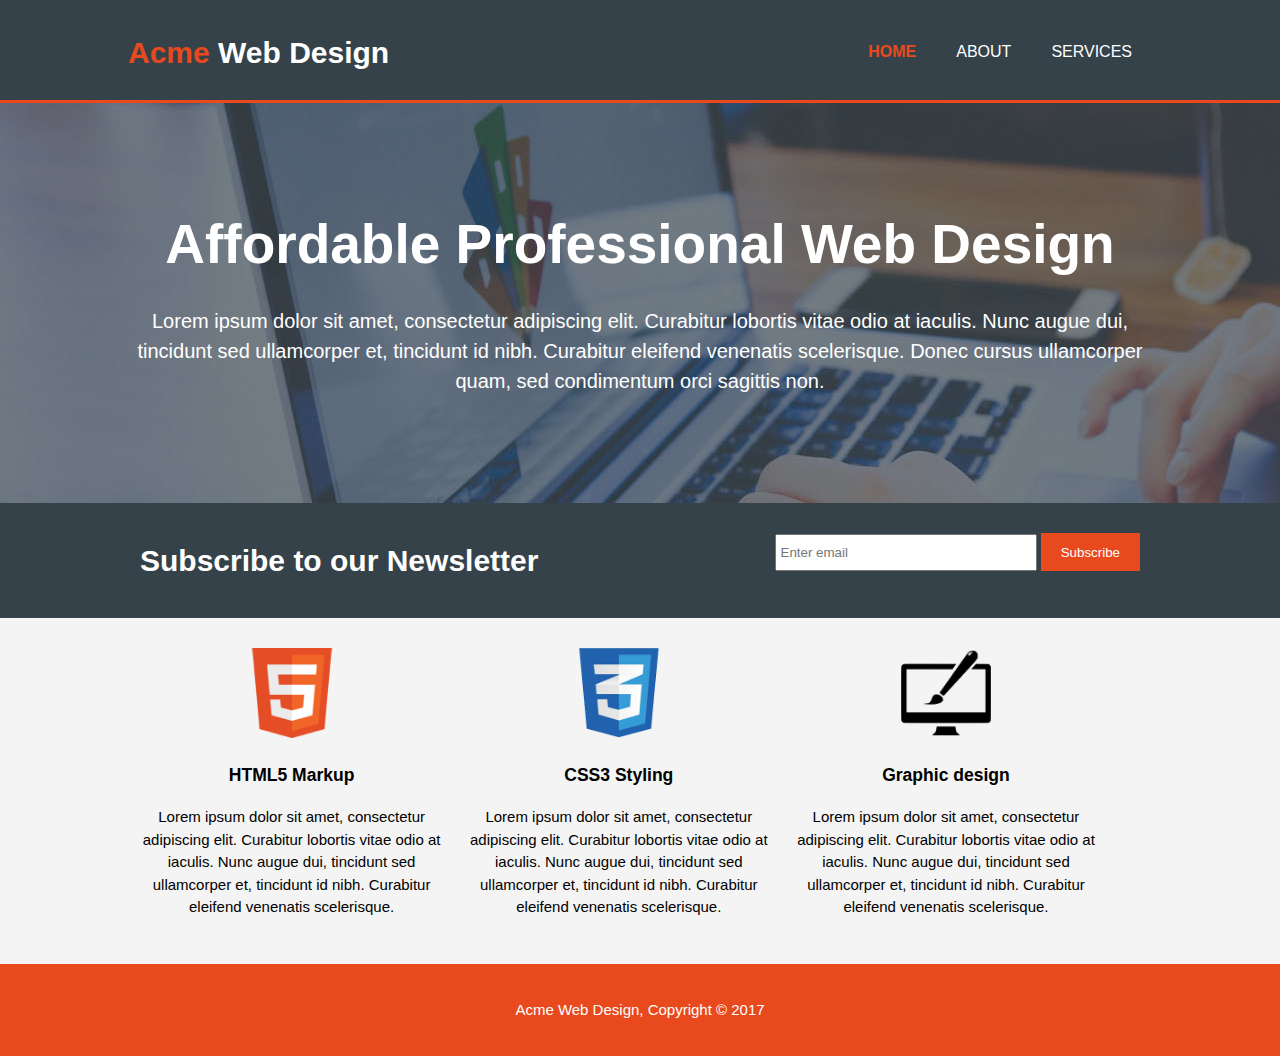
==== index.html @ 91c2da71 "First website upload" ====
<!DOCTYPE html>
<html>
    <head>
        <meta charset="utf-8">
        <meta name="viewport"  content="width=device-width">
        <meta name="description" content="Affordable and professional we design">
        <meta name="keywords"   content="web design, affordable web design">
        <meta name="author"  content="ASD">
        <title>Acme Web design | Welcome</title>
        <link rel="stylesheet"  href="./css/style.css">
    </head>
    <body>
        <header>
            <div class="container">
                <div id="branding">
                    <h1> <span class="highlight"> Acme </span> Web Design </h1>
                </div>
                <nav> 
                    <ul>
                        <li class="current"><a href="index.html"> Home </a> </li>
                        <li><a href="about.html"> About </a> </li>
                        <li><a href="services.html"> Services </a> </li>                       
                    </ul>
                </nav>
            </div>
        </header>

        <section id="showcase">
            <div class="container">
                <h1> Affordable Professional Web Design</h1>
                <p>Lorem ipsum dolor sit amet, consectetur adipiscing elit. Curabitur lobortis vitae odio at iaculis. Nunc augue dui, tincidunt sed ullamcorper et, tincidunt id nibh. Curabitur eleifend venenatis scelerisque. Donec cursus ullamcorper quam, sed condimentum orci sagittis non.  </p>
            </div>
        </section>

        <section id="newsletter">
            <div class="container">
              <h1> Subscribe to our Newsletter</h1>
                <form>
                    <input type="email"  placeholder="Enter email">
                    <button type="submit" class="button_1">Subscribe</button>
                </form>
            </div>
        </section>

        <section id="boxes">
            <div class="container">
                <div class="box">
                    <img src="./img/logo_html.png">
                    <h3>HTML5 Markup </h3>
                    <p> Lorem ipsum dolor sit amet, consectetur adipiscing elit. Curabitur lobortis vitae odio at iaculis. Nunc augue dui, tincidunt sed ullamcorper et, tincidunt id nibh. Curabitur eleifend venenatis scelerisque.  </p>
                </div>

                <div class="box">
                    <img src="./img/logo_css.png">
                    <h3>CSS3 Styling </h3>
                    <p> Lorem ipsum dolor sit amet, consectetur adipiscing elit. Curabitur lobortis vitae odio at iaculis. Nunc augue dui, tincidunt sed ullamcorper et, tincidunt id nibh. Curabitur eleifend venenatis scelerisque.  </p>
                </div>

                <div class="box">
                    <img src="./img/logo_brush.png">
                    <h3>Graphic design </h3>
                    <p> Lorem ipsum dolor sit amet, consectetur adipiscing elit. Curabitur lobortis vitae odio at iaculis. Nunc augue dui, tincidunt sed ullamcorper et, tincidunt id nibh. Curabitur eleifend venenatis scelerisque.  </p>
                </div>
            </div>
        </section>

        <footer>
            <p> Acme Web Design, Copyright &copy; 2017 </p>
        </footer>

    </body> 
</html>
---- css/style.css ----
body{    
    font: 15px/1.5 Arial, Helvetica, sans-serif;
    padding: 0;
    margin: 0;
    background-color: #f4f4f4;
}

/*Global */
.container{
    width: 80%;
    margin: auto;
    overflow: hidden;
}

 ul{
    margin: 0;
    padding: 0;
}


.button_1{
    height: 38px;
    background: #e8491d;
    border: 0;
    padding-left: 20px;
    padding-right: 20px;
    color: #ffffff;
}

.dark{
    padding: 15px;
    background: #35424a;
    color: white;
    margin-top: 10px;
    margin-bottom: 10px;
}
/* header */
header{
    background: #35424a;
    color: #ffffff;
    padding-top: 30px;
    min-height: 70px;
    border-bottom: #e8491d 3px solid;

}

header a{
color: #ffffff;
text-decoration: none;
text-transform: uppercase;
font-size: 16px;
}



header li{
    float: left;
    display: inline;
    padding: 0 20px 0 20px;
}


header #branding{
    float: left;
}

header #branding h1{
    margin: 0;
}

header nav{
    float: right;
    margin-top: 10px;
}

header .highlight, header .current a{
    color: #e8491d;
    font-weight: bold;
    
}

header a:hover{
    color: #cccccc;
    font-weight: bold;
}

/* Showcase */

#showcase{
    min-height: 400px;
    background: url('../img/showcase.jpg') no-repeat 0 -400px;
    text-align: center;
    color: #ffffff;
}

#showcase h1{
    margin-top: 100px;
    font-size: 55px;
    margin-bottom: 10px;
}

#showcase p{
    font-size: 20px;

}


/* newsletter  */

#newsletter {
    padding: 15px;
    color: #ffffff;
    background: #35424a;
}

#newsletter h1{
    float: left;

}

#newsletter form{
    float: right;
    margin-top: 15px;

}

#newsletter input[type="email"]{
    padding: 4px;
    height: 25px;
    width: 250px;

}

/* boxes  */

#boxes{
    margin-top: 20px;

}

#boxes .box{
    float: left;
    text-align: center;
    width: 30%;
    padding: 10px;
    
}

#boxes .box img{
    width: 90px;
}

/* side bar */

aside#sidebar{
    float: right;
    width: 30%;
    margin-top: 10px;
}

aside#sidebar .quote input, aside#sidebar .quote textarea{
    width: 90%;
    padding: 5px;

}

/* main-col */
article#main_col{
    float: left;
    width: 65%;
}

/* services */

ul#services li{
list-style: none;
padding: 20px;
border: #cccccc solid 1px;
margin-bottom: 5px;
background: #e6e6e6 ;
}

footer{
    padding: 20px;
    margin-top: 20px;
    color: #ffffff;
    background-color: #e8491d;
    text-align: center;
}


/* media queries */

@media(max-width: 768px){
    header #branding,
    header nav,
     header nav li,
     #newsletter h1,
     #newsletter form,
     #boxes .box,
     article#main_col,
     aside#sidebar{
        float: none;
        text-align: center;
        width: 100%;

    }

    header {
        padding-bottom: 20px;
    }

    #showcase h1{
        margin-top: 40px;
    }

    #newsletter button, .quote button{
        display: block;
        width: 100%;
    }

    #newsletter form input[type="email"], .quote input, .quote textarea{
        width: 100%;
        margin-bottom: 5px;
    }
}
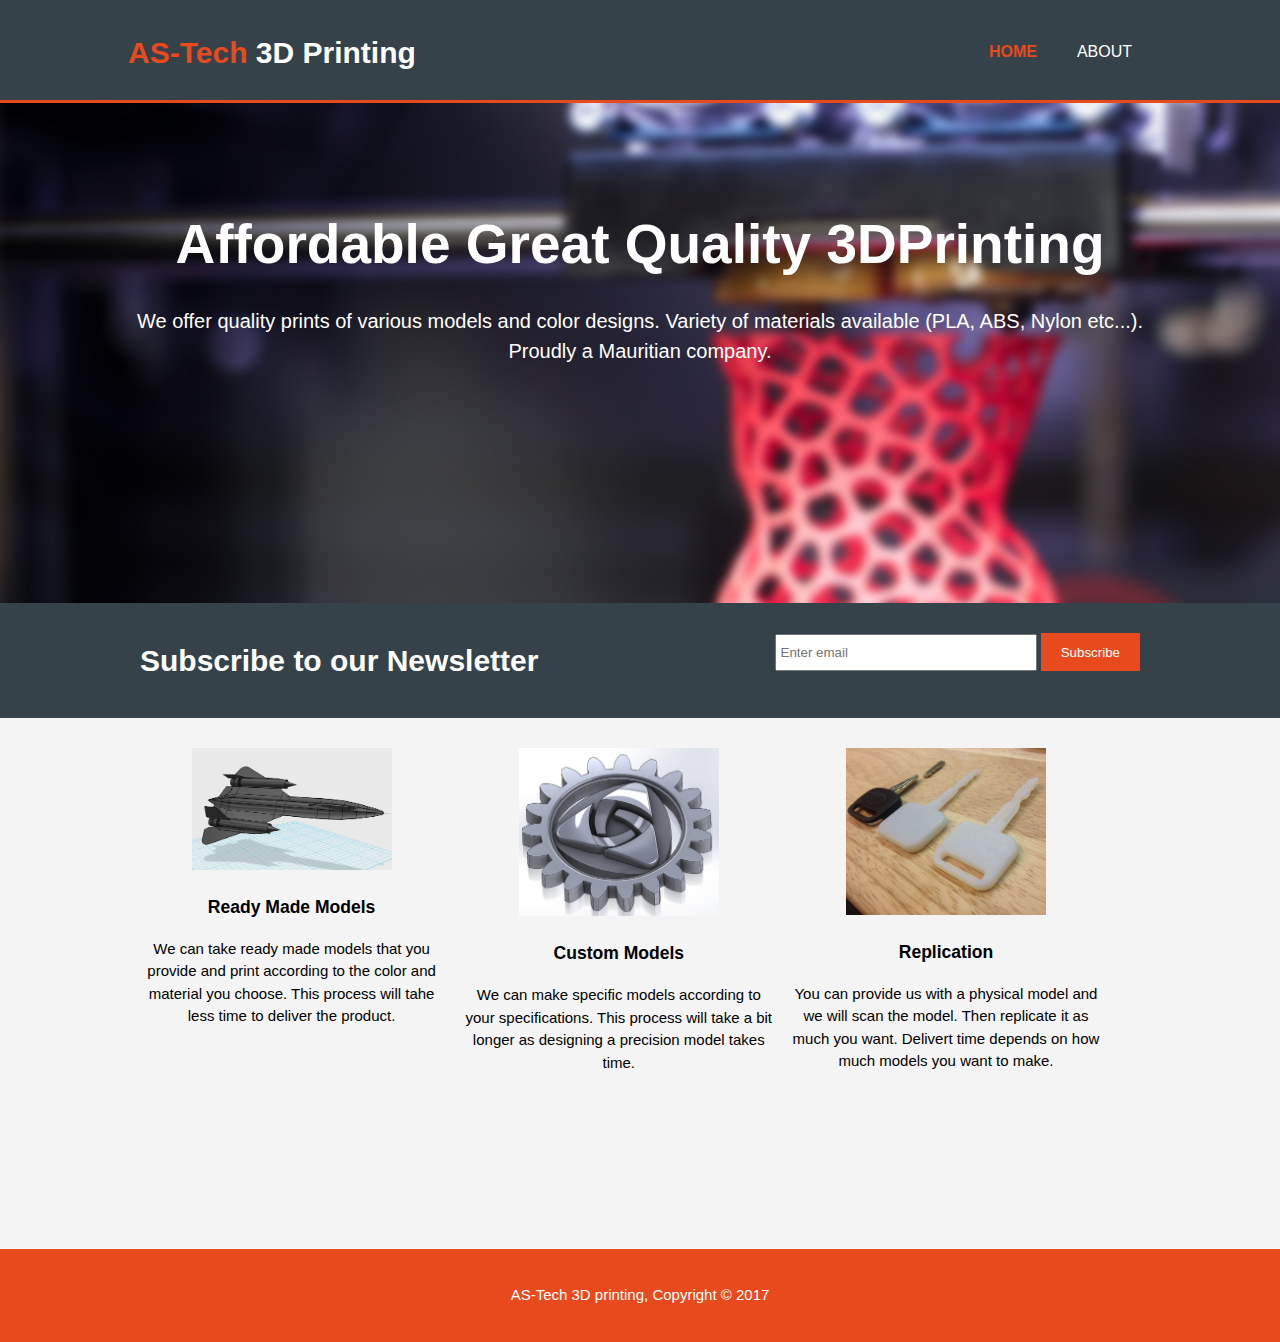
==== commit 99f79ddf: "3d publish" ====
--- a/index.html
+++ b/index.html
@@ -6,20 +6,20 @@
         <meta name="description" content="Affordable and professional we design">
         <meta name="keywords"   content="web design, affordable web design">
         <meta name="author"  content="ASD">
-        <title>Acme Web design | Welcome</title>
+        <title>ASD 3D printing | Welcome</title>
         <link rel="stylesheet"  href="./css/style.css">
     </head>
     <body>
         <header>
             <div class="container">
                 <div id="branding">
-                    <h1> <span class="highlight"> Acme </span> Web Design </h1>
+                    <h1> <span class="highlight"> AS-Tech </span> 3D Printing </h1>
                 </div>
                 <nav> 
                     <ul>
                         <li class="current"><a href="index.html"> Home </a> </li>
                         <li><a href="about.html"> About </a> </li>
-                        <li><a href="services.html"> Services </a> </li>                       
+                       <!-- <li><a href="services.html"> Services </a> </li>    -->                
                     </ul>
                 </nav>
             </div>
@@ -27,8 +27,8 @@
 
         <section id="showcase">
             <div class="container">
-                <h1> Affordable Professional Web Design</h1>
-                <p>Lorem ipsum dolor sit amet, consectetur adipiscing elit. Curabitur lobortis vitae odio at iaculis. Nunc augue dui, tincidunt sed ullamcorper et, tincidunt id nibh. Curabitur eleifend venenatis scelerisque. Donec cursus ullamcorper quam, sed condimentum orci sagittis non.  </p>
+                <h1> Affordable Great Quality 3DPrinting</h1>
+                <p> We offer quality prints of various models and color designs. Variety of materials available (PLA, ABS, Nylon etc...).   Proudly a Mauritian company.</p>
             </div>
         </section>
 
@@ -46,27 +46,28 @@
             <div class="container">
                 <div class="box">
                     <img src="./img/logo_html.png">
-                    <h3>HTML5 Markup </h3>
-                    <p> Lorem ipsum dolor sit amet, consectetur adipiscing elit. Curabitur lobortis vitae odio at iaculis. Nunc augue dui, tincidunt sed ullamcorper et, tincidunt id nibh. Curabitur eleifend venenatis scelerisque.  </p>
+                    <h3>Ready Made Models </h3>
+                    <p> We can take ready made models that you provide and print according to the color and material you choose. This process will tahe less time to deliver the product. </p>
                 </div>
 
                 <div class="box">
                     <img src="./img/logo_css.png">
-                    <h3>CSS3 Styling </h3>
-                    <p> Lorem ipsum dolor sit amet, consectetur adipiscing elit. Curabitur lobortis vitae odio at iaculis. Nunc augue dui, tincidunt sed ullamcorper et, tincidunt id nibh. Curabitur eleifend venenatis scelerisque.  </p>
+                    <h3> Custom Models</h3>
+                    <p> We can make specific models according to your specifications. This process will take a bit longer as designing a precision model takes time. </p>
                 </div>
 
                 <div class="box">
                     <img src="./img/logo_brush.png">
-                    <h3>Graphic design </h3>
-                    <p> Lorem ipsum dolor sit amet, consectetur adipiscing elit. Curabitur lobortis vitae odio at iaculis. Nunc augue dui, tincidunt sed ullamcorper et, tincidunt id nibh. Curabitur eleifend venenatis scelerisque.  </p>
+                    <h3>Replication </h3>
+                    <p> You can provide us with a physical model and we will scan the model. Then replicate it as much you want. Delivert time depends on how much models you want to make. </p>
                 </div>
             </div>
         </section>
 
         <footer>
-            <p> Acme Web Design, Copyright &copy; 2017 </p>
+            <p> AS-Tech 3D printing, Copyright &copy; 2017 </p>
         </footer>
 
     </body> 
-</html>+</html>
+
--- a/css/style.css
+++ b/css/style.css
@@ -87,8 +87,8 @@
 /* Showcase */
 
 #showcase{
-    min-height: 400px;
-    background: url('../img/showcase.jpg') no-repeat 0 -400px;
+    min-height: 500px;
+    background: url('../img/showcase.jpg') no-repeat 0 -200px;
     text-align: center;
     color: #ffffff;
 }
@@ -147,7 +147,7 @@
 }
 
 #boxes .box img{
-    width: 90px;
+    width: 200px;
 }
 
 /* side bar */
@@ -182,7 +182,7 @@
 
 footer{
     padding: 20px;
-    margin-top: 20px;
+    margin-top: 150px;
     color: #ffffff;
     background-color: #e8491d;
     text-align: center;
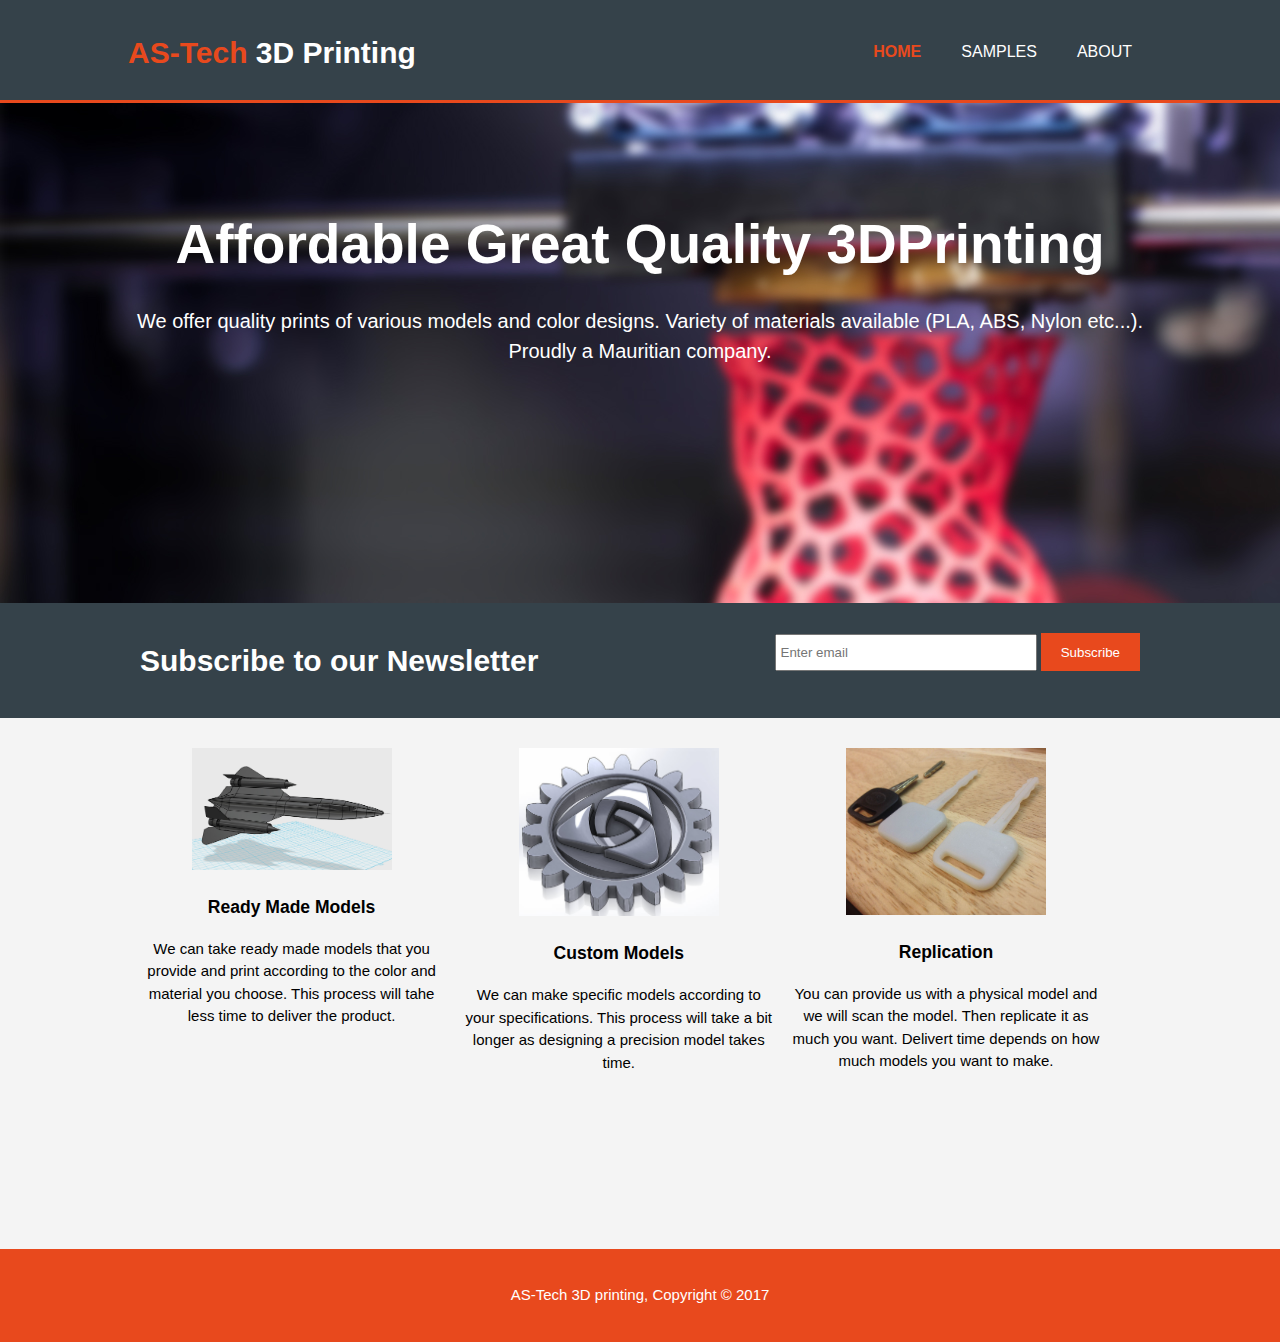
==== commit 3f948437: "gallery publish" ====
--- a/index.html
+++ b/index.html
@@ -3,8 +3,8 @@
     <head>
         <meta charset="utf-8">
         <meta name="viewport"  content="width=device-width">
-        <meta name="description" content="Affordable and professional we design">
-        <meta name="keywords"   content="web design, affordable web design">
+        <meta name="description" content="Affordable and professional 3D Printing">
+        <meta name="keywords"   content="3d printing, mauritius">
         <meta name="author"  content="ASD">
         <title>ASD 3D printing | Welcome</title>
         <link rel="stylesheet"  href="./css/style.css">
@@ -18,8 +18,9 @@
                 <nav> 
                     <ul>
                         <li class="current"><a href="index.html"> Home </a> </li>
+                          <li><a href="samples.html"> Samples </a> </li>  
                         <li><a href="about.html"> About </a> </li>
-                       <!-- <li><a href="services.html"> Services </a> </li>    -->                
+                                    
                     </ul>
                 </nav>
             </div>
--- a/css/style.css
+++ b/css/style.css
@@ -84,7 +84,58 @@
     font-weight: bold;
 }
 
+/*  samples back ground */
+#showback{
+    min-height: 500px;
+    background: url('../img/second.png') no-repeat 0 -200px;
+
+    
+    text-align: center;
+    color: #ffffff;
+   
+}
+
+#showbacks{
+    min-height: 500px;
+    background: url('../img/second.png') no-repeat 0 -200px;
+
+    
+    text-align: center;
+    color: #ffffff;
+   
+}
+#showbacks h1{
+    margin-top: 10px;
+    font-size: 55px;
+    margin-bottom: 10px;
+}
+
+#showback h1{
+    margin-top: 100px;
+    font-size: 55px;
+    margin-bottom: 10px;
+}
+
+#showback p{
+    font-size: 20px;
+
+}
+
+/*  list  */
+
+#list  {
+    list-style-image: url('../img/second.png') ;
+}
+
+
 /* Showcase */
+#showcases{
+    min-height: 500px;
+    background: url('../img/make.png') no-repeat 0 -200px;
+    text-align: center;
+    color: #ffffff;
+}
+
 
 #showcase{
     min-height: 500px;
@@ -129,6 +180,24 @@
     height: 25px;
     width: 250px;
 
+}
+
+/*  xbox  */
+#xboxes{
+    margin-top: 10px auto;
+
+}
+
+#xboxes .xbox{
+    float: left;
+    text-align: center;
+    width: 25%;
+    padding: 5px;
+    
+}
+
+#xboxes .xbox img{
+    width: 200px;
 }
 
 /* boxes  */
@@ -198,6 +267,7 @@
      #newsletter h1,
      #newsletter form,
      #boxes .box,
+     #xboxes .xbox,
      article#main_col,
      aside#sidebar{
         float: none;
@@ -213,6 +283,9 @@
     #showcase h1{
         margin-top: 40px;
     }
+    #showbacks h1{
+        margin-top: 40px;
+    }
 
     #newsletter button, .quote button{
         display: block;
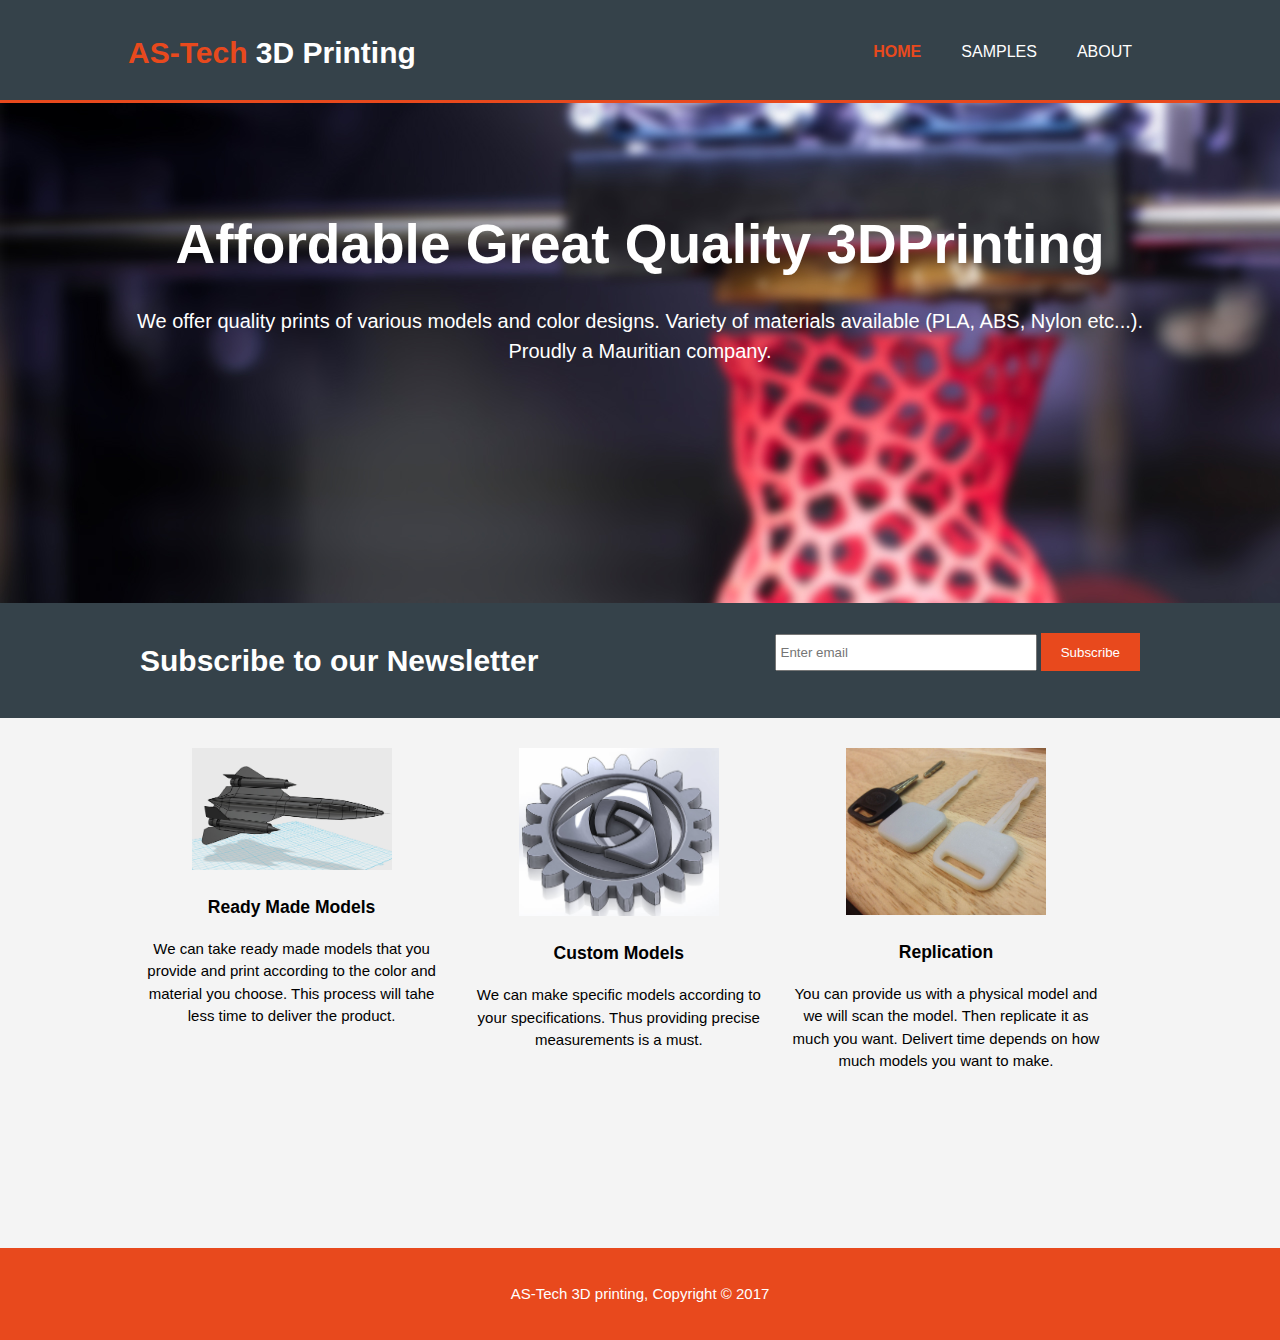
==== commit eb12d3a5: "new update" ====
--- a/index.html
+++ b/index.html
@@ -18,7 +18,7 @@
                 <nav> 
                     <ul>
                         <li class="current"><a href="index.html"> Home </a> </li>
-                          <li><a href="samples.html"> Samples </a> </li>  
+                        <li><a href="samples.html"> Samples </a> </li>  
                         <li><a href="about.html"> About </a> </li>
                                     
                     </ul>
@@ -54,7 +54,7 @@
                 <div class="box">
                     <img src="./img/logo_css.png">
                     <h3> Custom Models</h3>
-                    <p> We can make specific models according to your specifications. This process will take a bit longer as designing a precision model takes time. </p>
+                    <p> We can make specific models according to your specifications. Thus providing precise measurements is a must. </p>
                 </div>
 
                 <div class="box">
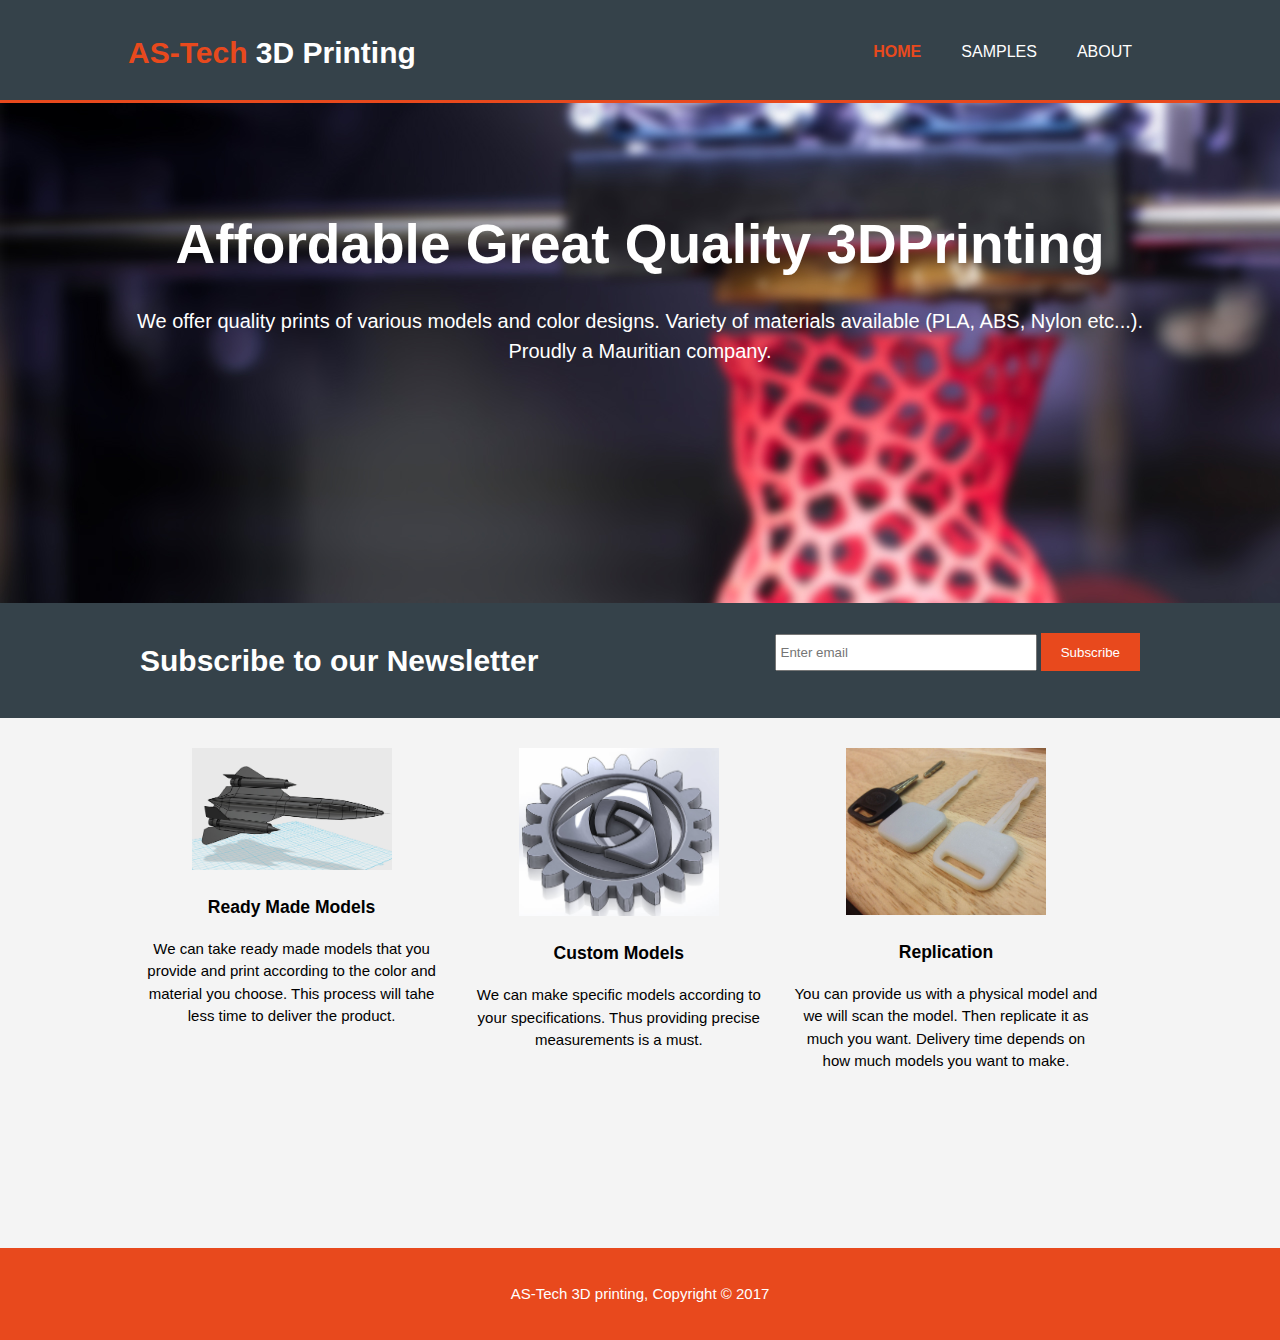
==== commit 4dbd32c9: "1.0 update" ====
--- a/index.html
+++ b/index.html
@@ -60,7 +60,7 @@
                 <div class="box">
                     <img src="./img/logo_brush.png">
                     <h3>Replication </h3>
-                    <p> You can provide us with a physical model and we will scan the model. Then replicate it as much you want. Delivert time depends on how much models you want to make. </p>
+                    <p> You can provide us with a physical model and we will scan the model. Then replicate it as much you want. Delivery time depends on how much models you want to make. </p>
                 </div>
             </div>
         </section>
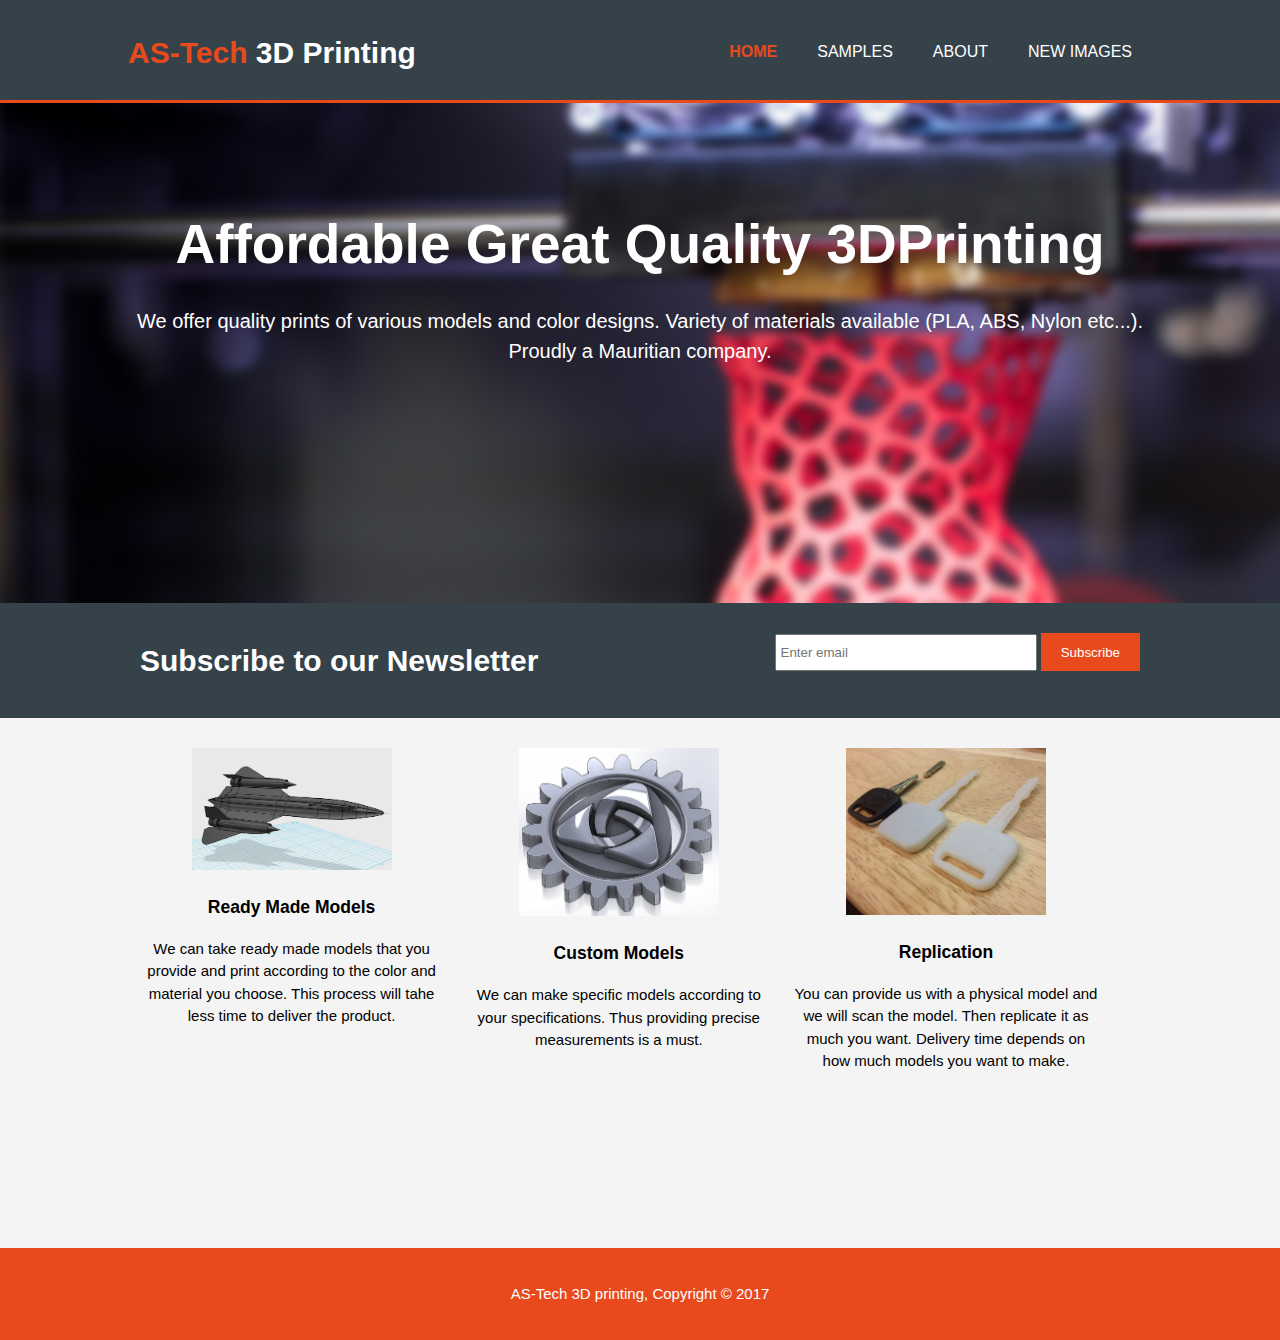
==== commit eceb0e15: "New images" ====
--- a/index.html
+++ b/index.html
@@ -1,74 +1,77 @@
 <!DOCTYPE html>
 <html>
-    <head>
-        <meta charset="utf-8">
-        <meta name="viewport"  content="width=device-width">
-        <meta name="description" content="Affordable and professional 3D Printing">
-        <meta name="keywords"   content="3d printing, mauritius">
-        <meta name="author"  content="ASD">
-        <title>ASD 3D printing | Welcome</title>
-        <link rel="stylesheet"  href="./css/style.css">
-    </head>
-    <body>
-        <header>
-            <div class="container">
-                <div id="branding">
-                    <h1> <span class="highlight"> AS-Tech </span> 3D Printing </h1>
-                </div>
-                <nav> 
-                    <ul>
-                        <li class="current"><a href="index.html"> Home </a> </li>
-                        <li><a href="samples.html"> Samples </a> </li>  
-                        <li><a href="about.html"> About </a> </li>
-                                    
-                    </ul>
-                </nav>
+
+<head>
+    <meta charset="utf-8">
+    <meta name="viewport" content="width=device-width">
+    <meta name="description" content="Affordable and professional 3D Printing">
+    <meta name="keywords" content="3d printing, mauritius">
+    <meta name="author" content="ASD">
+    <title>ASD 3D printing | Welcome</title>
+    <link rel="stylesheet" href="./css/style.css">
+</head>
+
+<body>
+    <header>
+        <div class="container">
+            <div id="branding">
+                <h1> <span class="highlight"> AS-Tech </span> 3D Printing </h1>
             </div>
-        </header>
+            <nav>
+                <ul>
+                    <li class="current"><a href="index.html"> Home </a> </li>
+                    <li><a href="samples.html"> Samples </a> </li>
+                    <li><a href="about.html"> About </a> </li>
+                    <li><a href="image.html"> New Images </a> </li>
 
-        <section id="showcase">
-            <div class="container">
-                <h1> Affordable Great Quality 3DPrinting</h1>
-                <p> We offer quality prints of various models and color designs. Variety of materials available (PLA, ABS, Nylon etc...).   Proudly a Mauritian company.</p>
+                </ul>
+            </nav>
+        </div>
+    </header>
+
+    <section id="showcase">
+        <div class="container">
+            <h1> Affordable Great Quality 3DPrinting</h1>
+            <p> We offer quality prints of various models and color designs. Variety of materials available (PLA, ABS, Nylon etc...). Proudly a Mauritian company.</p>
+        </div>
+    </section>
+
+    <section id="newsletter">
+        <div class="container">
+            <h1> Subscribe to our Newsletter</h1>
+            <form>
+                <input type="email" placeholder="Enter email">
+                <button type="submit" class="button_1">Subscribe</button>
+            </form>
+        </div>
+    </section>
+
+    <section id="boxes">
+        <div class="container">
+            <div class="box">
+                <img src="./img/logo_html.png">
+                <h3>Ready Made Models </h3>
+                <p> We can take ready made models that you provide and print according to the color and material you choose. This process will tahe less time to deliver the product. </p>
             </div>
-        </section>
 
-        <section id="newsletter">
-            <div class="container">
-              <h1> Subscribe to our Newsletter</h1>
-                <form>
-                    <input type="email"  placeholder="Enter email">
-                    <button type="submit" class="button_1">Subscribe</button>
-                </form>
+            <div class="box">
+                <img src="./img/logo_css.png">
+                <h3> Custom Models</h3>
+                <p> We can make specific models according to your specifications. Thus providing precise measurements is a must. </p>
             </div>
-        </section>
 
-        <section id="boxes">
-            <div class="container">
-                <div class="box">
-                    <img src="./img/logo_html.png">
-                    <h3>Ready Made Models </h3>
-                    <p> We can take ready made models that you provide and print according to the color and material you choose. This process will tahe less time to deliver the product. </p>
-                </div>
+            <div class="box">
+                <img src="./img/logo_brush.png">
+                <h3>Replication </h3>
+                <p> You can provide us with a physical model and we will scan the model. Then replicate it as much you want. Delivery time depends on how much models you want to make. </p>
+            </div>
+        </div>
+    </section>
 
-                <div class="box">
-                    <img src="./img/logo_css.png">
-                    <h3> Custom Models</h3>
-                    <p> We can make specific models according to your specifications. Thus providing precise measurements is a must. </p>
-                </div>
+    <footer>
+        <p> AS-Tech 3D printing, Copyright &copy; 2017 </p>
+    </footer>
 
-                <div class="box">
-                    <img src="./img/logo_brush.png">
-                    <h3>Replication </h3>
-                    <p> You can provide us with a physical model and we will scan the model. Then replicate it as much you want. Delivery time depends on how much models you want to make. </p>
-                </div>
-            </div>
-        </section>
+</body>
 
-        <footer>
-            <p> AS-Tech 3D printing, Copyright &copy; 2017 </p>
-        </footer>
-
-    </body> 
-</html>
-
+</html>